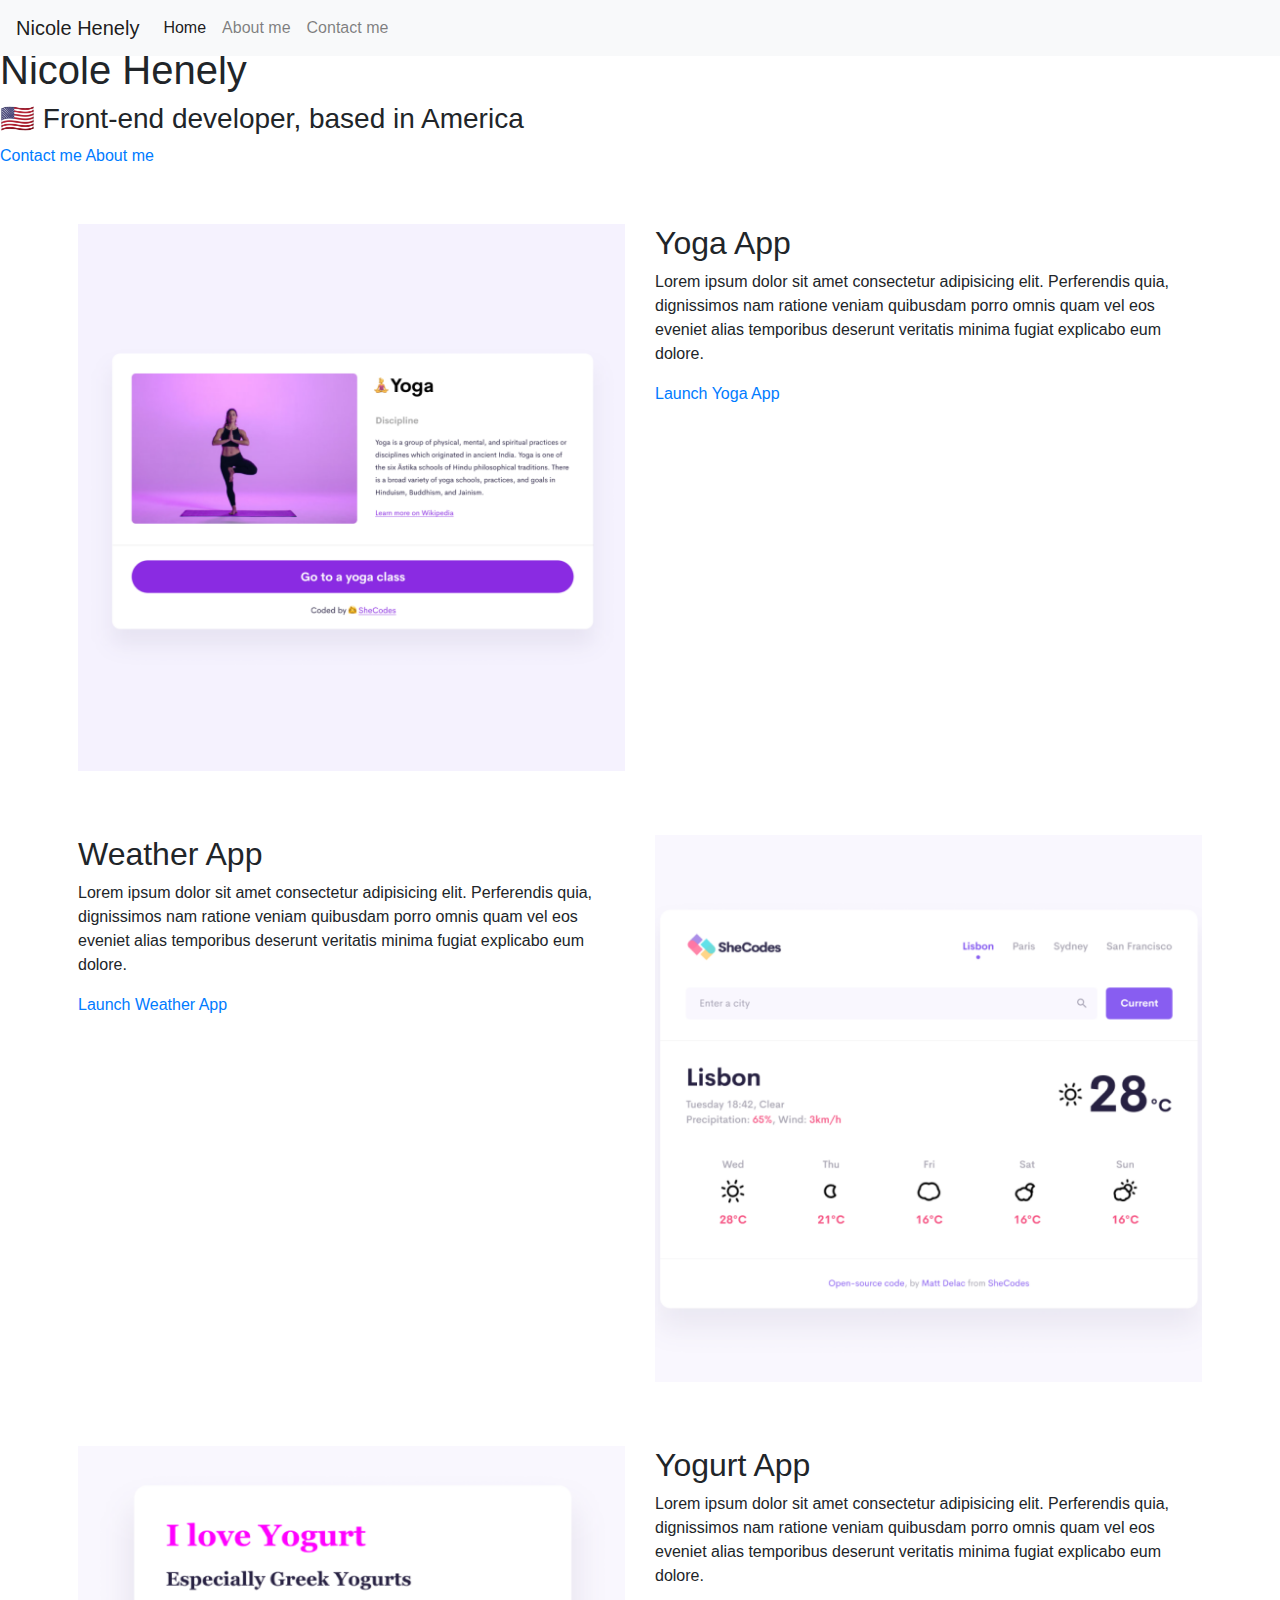
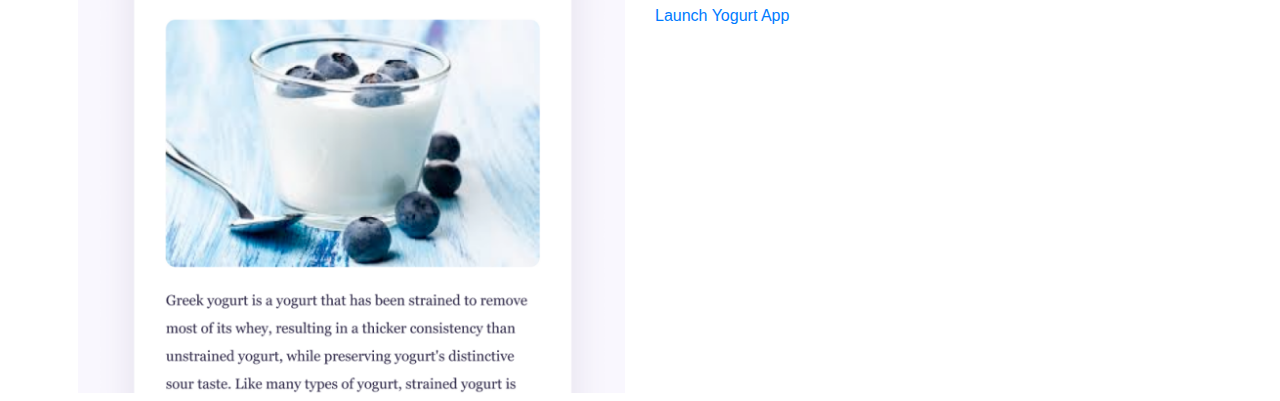
==== index.html @ acb5aebf "Added HTML and CSS" ====
<!DOCTYPE html>
<html lang="en">
  <head>
    <meta charset="UTF-8" />
    <meta http-equiv="X-UA-Compatible" content="IE=edge" />
    <meta name="viewport" content="width=device-width, initial-scale=1.0" />
    <title>Nicole Henely | Front-end Developer</title>
    <link rel="stylesheet" href="style.css" />
    <link
      rel="stylesheet"
      href="https://cdn.jsdelivr.net/npm/bootstrap@4.3.1/dist/css/bootstrap.min.css"
      integrity="sha384-ggOyR0iXCbMQv3Xipma34MD+dH/1fQ784/j6cY/iJTQUOhcWr7x9JvoRxT2MZw1T"
      crossorigin="anonymous"
    />
    
  </head>
  <body>
    <nav class="navbar navbar-expand-lg fixed-top navbar-light bg-light">
      <a class="navbar-brand" href="#">Nicole Henely</a>
      <button
        class="navbar-toggler"
        type="button"
        data-toggle="collapse"
        data-target="#navbarSupportedContent"
        aria-controls="navbarSupportedContent"
        aria-expanded="false"
        aria-label="Toggle navigation"
      >
        <span class="navbar-toggler-icon"></span>
      </button>

      <div class="collapse navbar-collapse" id="navbarSupportedContent">
        <ul class="navbar-nav mr-auto">
          <li class="nav-item active">
            <a class="nav-link" href="index.html"
              >Home <span class="sr-only">(current)</span></a
            >
          </li>
          <li class="nav-item">
            <a class="nav-link" href="about.html"">About me</a>
          </li>
          <li class="nav-item">
            <a class="nav-link" href="about.html#contact" ">Contact me</a>
          </li>
        </ul>
      </div>
    </nav>
    <h2 class="greeting">👋 Hi I am</h2>
    <h1>Nicole Henely</h1>
    <h3>🇺🇸 Front-end developer, based in America</h3>
    <div class="navigation-links">
      <a href="about.html#contact" class="contact-link" title="Contact">Contact me</a>
      <a href="about.html" class="about-link" title="About">About me</a>
    </div>
  </br>
</br>
<div class="container d-flex p-2">
    <div class="row">
        <div class="col-sm-6 col-md-6 border-5 rounded"> <img src="images/yoga.png" class="img-fluid" alt="image of woman doing yoga"></div>
        <div class="col-sm-6 col-md-6"> <h2>Yoga App</h2><p>
            Lorem ipsum dolor sit amet consectetur adipisicing elit. Perferendis
            quia, dignissimos nam ratione veniam quibusdam porro omnis quam vel eos
            eveniet alias temporibus deserunt veritatis minima fugiat explicabo eum
            dolore.
          </p> <div class="app-links">
              <a href="#" class="contact-link" title="yoga-app">Launch Yoga App</a>
        </div></div>
  </div>
</div>
</br>
</br>
<div class="container d-flex p-2">
    <div class="row">
        <div class="col-sm-6 col-md-6"> <h2>Weather App</h2><p>
            Lorem ipsum dolor sit amet consectetur adipisicing elit. Perferendis
            quia, dignissimos nam ratione veniam quibusdam porro omnis quam vel eos
            eveniet alias temporibus deserunt veritatis minima fugiat explicabo eum
            dolore.
          </p> <div class="app-links">
              <a href="#" class="contact-link" title="weather-app">Launch Weather App</a>
        </div></div>
        <div class="col-sm-6 col-md-6 border-5 rounded"> <img src="images/weather.png" class="img-fluid" alt="image of weather app"></div>
    </div>
  </div>
  </br>
</br>
<div class="container d-flex p-2">    
<div class="row">
        <div class="col-sm-6 col-md-6 border-5 rounded"> <img src="images/yogurt.png" class="img-fluid" alt="image of yogurt"></div>
        <div class="col-sm-6 col-md-6"> <h2>Yogurt App</h2><p>
            Lorem ipsum dolor sit amet consectetur adipisicing elit. Perferendis
            quia, dignissimos nam ratione veniam quibusdam porro omnis quam vel eos
            eveniet alias temporibus deserunt veritatis minima fugiat explicabo eum
            dolore.
          </p> <div class="app-links">
              <a href="#" class="contact-link" title="yogurt-app">Launch Yogurt App</a>
        </div></div>
  </div>
</div>
    <script
      src="https://code.jquery.com/jquery-3.3.1.slim.min.js"
      integrity="sha384-q8i/X+965DzO0rT7abK41JStQIAqVgRVzpbzo5smXKp4YfRvH+8abtTE1Pi6jizo"
      crossorigin="anonymous"
    ></script>
    <script
      src="https://cdn.jsdelivr.net/npm/popper.js@1.14.7/dist/umd/popper.min.js"
      integrity="sha384-UO2eT0CpHqdSJQ6hJty5KVphtPhzWj9WO1clHTMGa3JDZwrnQq4sF86dIHNDz0W1"
      crossorigin="anonymous"
    ></script>
    <script
      src="https://cdn.jsdelivr.net/npm/bootstrap@4.3.1/dist/js/bootstrap.min.js"
      integrity="sha384-JjSmVgyd0p3pXB1rRibZUAYoIIy6OrQ6VrjIEaFf/nJGzIxFDsf4x0xIM+B07jRM"
      crossorigin="anonymous"
    ></script>
  </body>
</html>
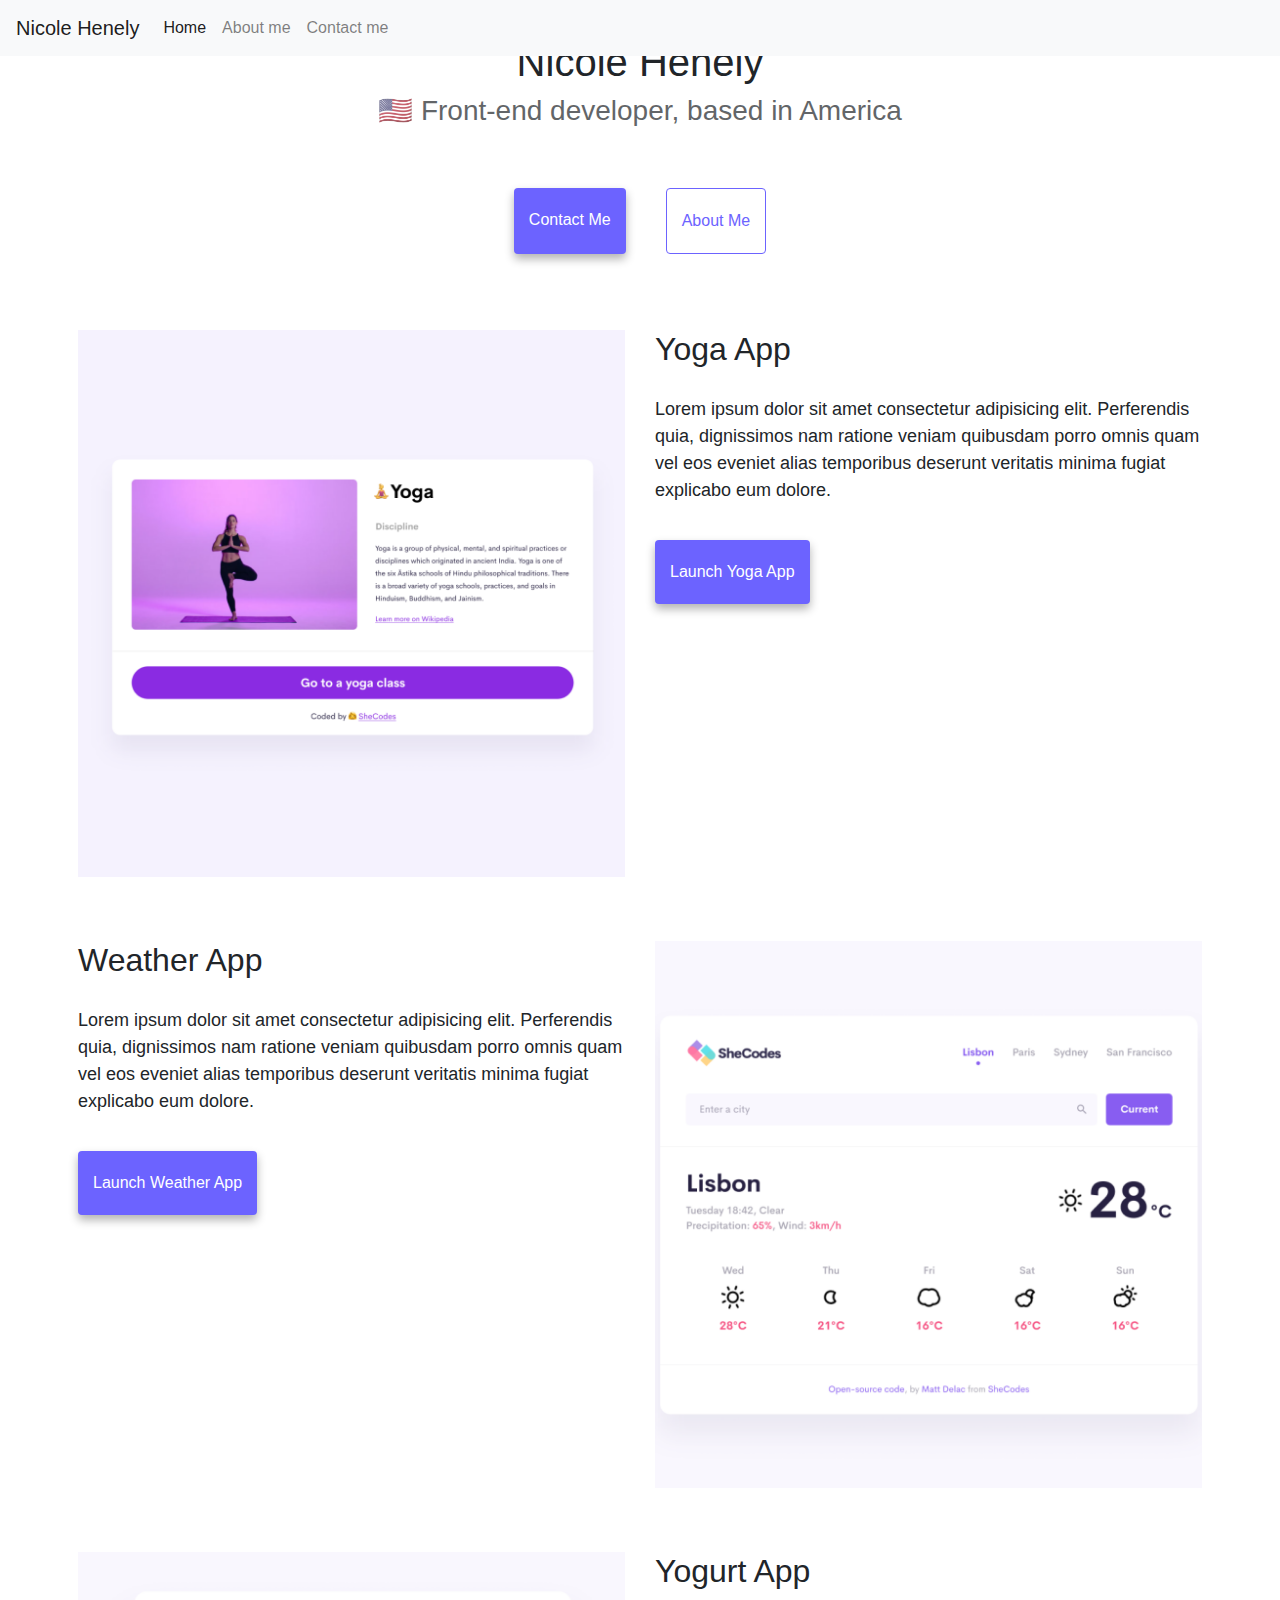
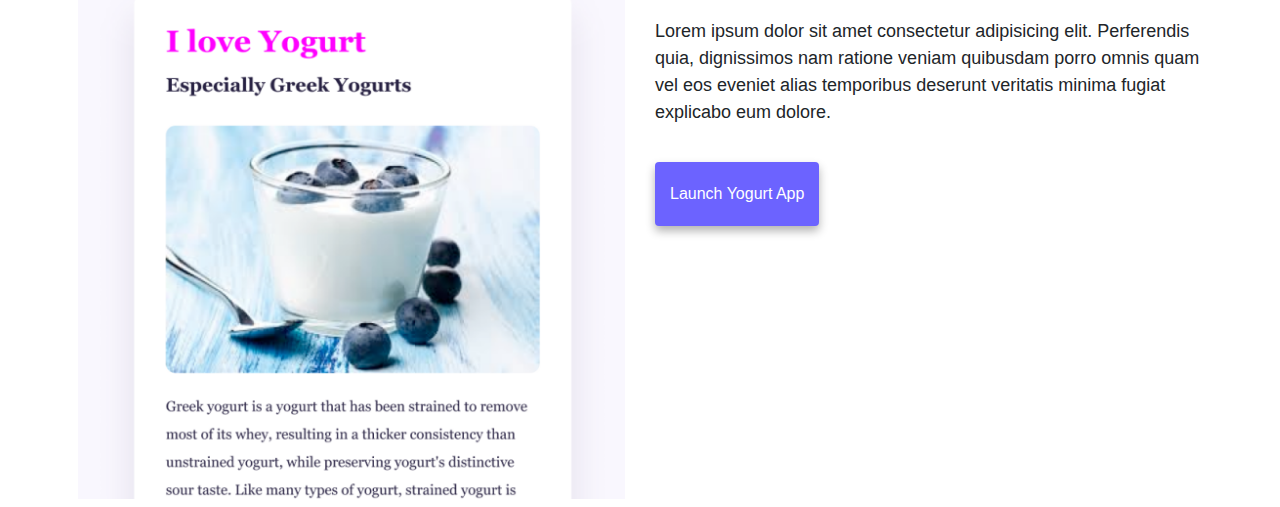
==== commit 6a0060cc: "Updated HTML" ====
--- a/index.html
+++ b/index.html
@@ -5,7 +5,7 @@
     <meta http-equiv="X-UA-Compatible" content="IE=edge" />
     <meta name="viewport" content="width=device-width, initial-scale=1.0" />
     <title>Nicole Henely | Front-end Developer</title>
-    <link rel="stylesheet" href="style.css" />
+    <link rel="stylesheet" href="src/style.css" />
     <link
       rel="stylesheet"
       href="https://cdn.jsdelivr.net/npm/bootstrap@4.3.1/dist/css/bootstrap.min.css"
@@ -30,7 +30,7 @@
       </button>
 
       <div class="collapse navbar-collapse" id="navbarSupportedContent">
-        <ul class="navbar-nav mr-auto">
+        <ul class="navbar-nav mr-auto" >
           <li class="nav-item active">
             <a class="nav-link" href="index.html"
               >Home <span class="sr-only">(current)</span></a
--- a/src/style.css
+++ b/src/style.css
@@ -0,0 +1,106 @@
+:root {
+  --primary-color: #6c63ff;
+  --secondary-color: #f5f2fe;
+  --box-shadow: 0 5px 10px rgba(0, 0, 0, 0.3);
+}
+body {
+  margin: 80px auto;
+  max-width: 800;
+}
+
+h1,
+.greeting,
+h3 {
+  text-align: center;
+  margin: 0;
+}
+
+.contact-h2 {
+  text-align: center;
+  margin-top: 40px;
+}
+h1 {
+  font-size: 96px;
+}
+
+h2 {
+  font-size: 48px;
+}
+
+h3 {
+  font-size: 24px;
+  opacity: 0.7;
+}
+
+p {
+  border-radius: 4px;
+  font-size: 18px;
+  line-height: 1.5;
+  padding-top: 20px;
+}
+
+.navigation-links {
+  display: flex;
+  margin-top: 40px;
+  justify-content: center;
+}
+
+.navigation-links a {
+  margin: 20px;
+  border-radius: 4px;
+  padding: 20px 15px;
+  text-decoration: none;
+  text-transform: capitalize;
+}
+
+.contact-link {
+  background: var(--primary-color);
+  box-shadow: var(--box-shadow);
+  color: white;
+}
+
+.about-link {
+  color: var(--primary-color);
+  border: 1px solid var(--primary-color);
+}
+
+.homepage-link {
+  color: var(--primary-color);
+  text-align: center;
+  display: block;
+}
+
+.about-paragraphs {
+  display: flex;
+  margin: 30px 30;
+  text-align: center;
+}
+
+.about-paragraphs p {
+  margin: 10px;
+}
+
+.email-link {
+  display: flex;
+  justify-content: center;
+  color: var(--primary-color);
+  font-size: 28px;
+  text-decoration: none;
+}
+
+.email-link:hover {
+  text-decoration: underline;
+}
+
+.app-links {
+  display: flex;
+  margin-top: 10px;
+  justify-content: start;
+}
+.app-links a {
+  margin-top: 20px;
+  border-radius: 4px;
+  padding: 20px 15px;
+  text-decoration: none;
+  text-transform: capitalize;
+}
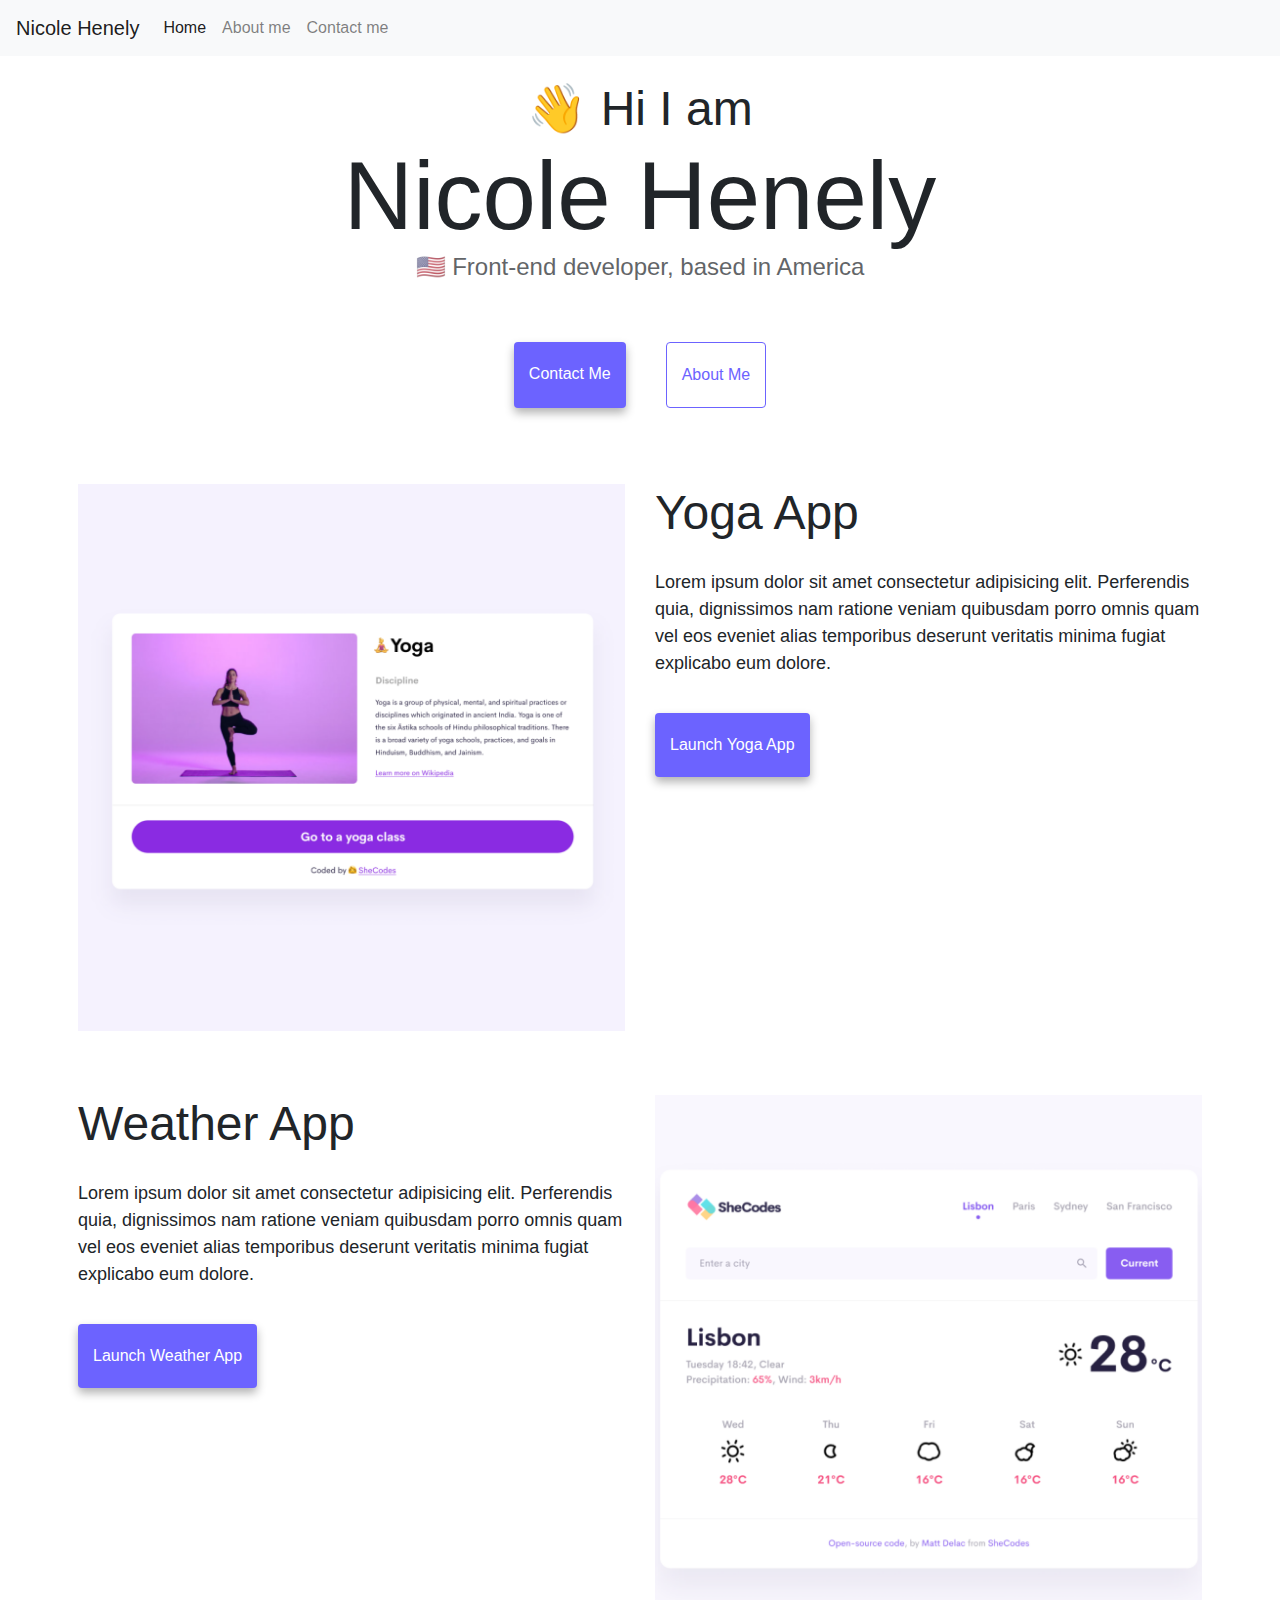
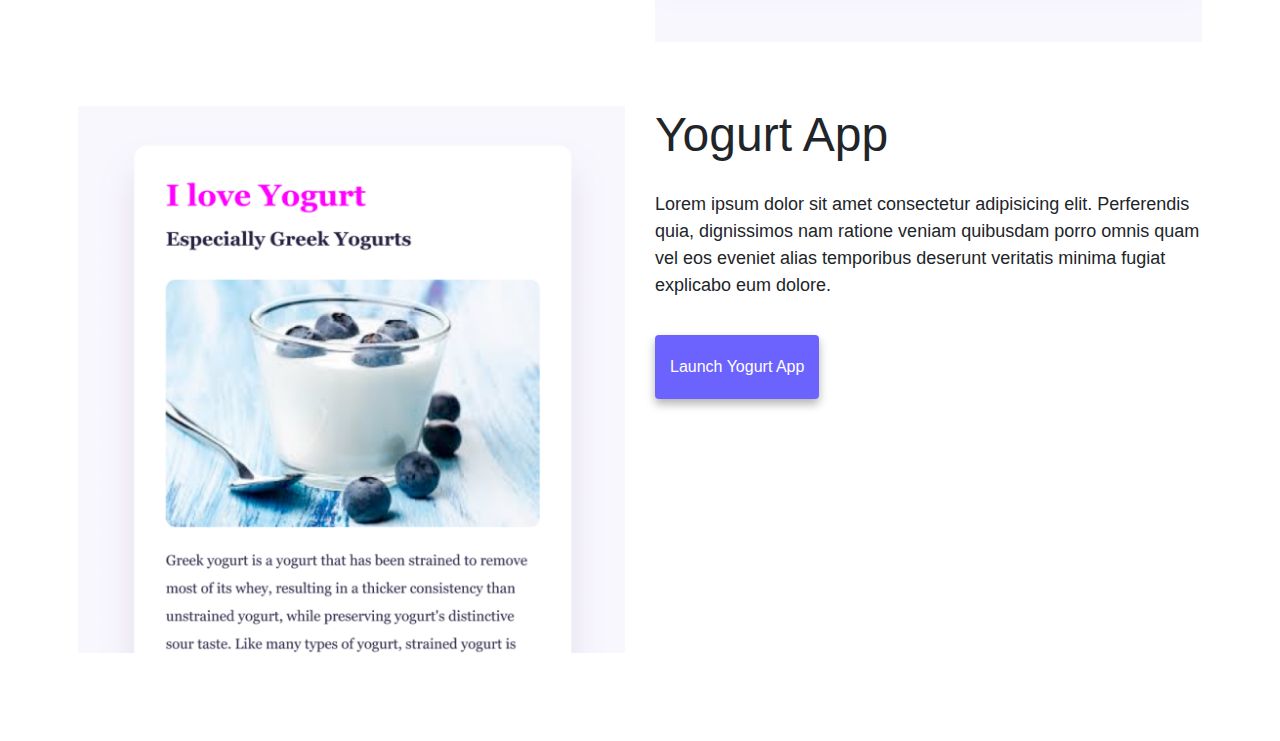
==== commit 43c7abad: "Updated CSS" ====
--- a/index.html
+++ b/index.html
@@ -5,14 +5,14 @@
     <meta http-equiv="X-UA-Compatible" content="IE=edge" />
     <meta name="viewport" content="width=device-width, initial-scale=1.0" />
     <title>Nicole Henely | Front-end Developer</title>
-    <link rel="stylesheet" href="src/style.css" />
+
     <link
       rel="stylesheet"
       href="https://cdn.jsdelivr.net/npm/bootstrap@4.3.1/dist/css/bootstrap.min.css"
       integrity="sha384-ggOyR0iXCbMQv3Xipma34MD+dH/1fQ784/j6cY/iJTQUOhcWr7x9JvoRxT2MZw1T"
       crossorigin="anonymous"
     />
-    
+        <link rel="stylesheet" href="src/style.css" />
   </head>
   <body>
     <nav class="navbar navbar-expand-lg fixed-top navbar-light bg-light">
